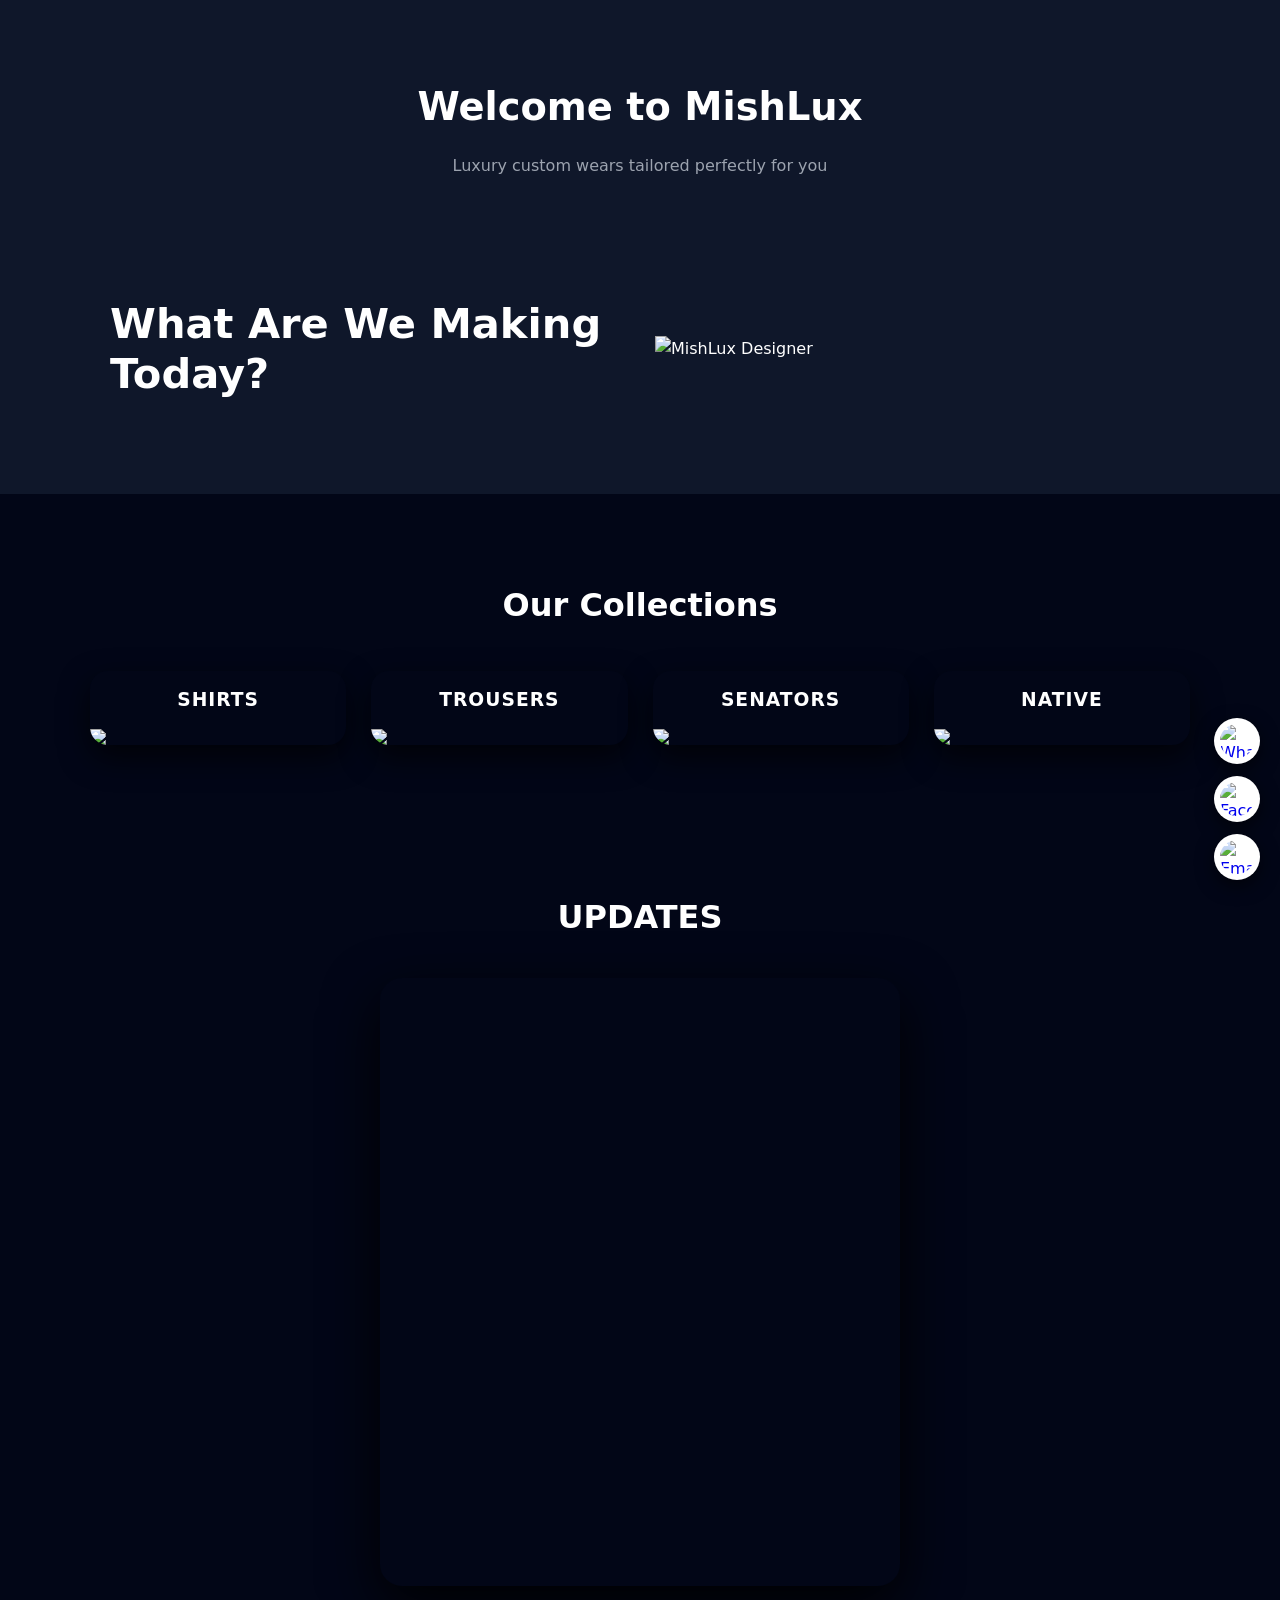
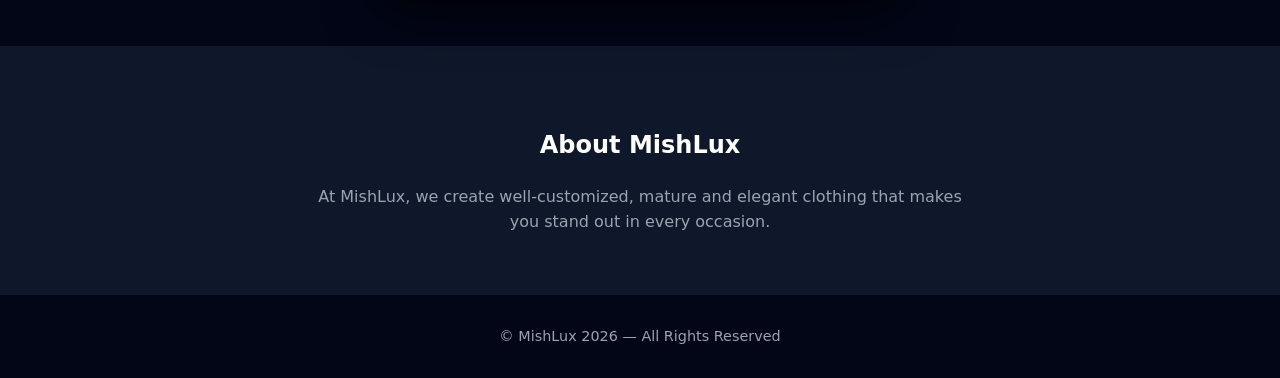
==== index.html @ f06d16fa "Add files via upload" ====
<!DOCTYPE html>
<html lang="en">
<head>
  <meta charset="UTF-8" />
  <meta name="viewport" content="width=device-width, initial-scale=1.0" />

  <title>MishLux Couture | Luxury Custom Wears</title>
  <meta name="description" content="MishLux Couture creates premium custom shirts, trousers, senators and native wears tailored perfectly for men and women. Order directly via WhatsApp.">

  <style>
    :root {
      --primary: #2b67e2;
      --dark: #0f172a;
      --dark-soft: #020617;
      --light: #ffffff;
      --gray: #9ca3af;
    }

    * { box-sizing: border-box; }

    body {
      margin: 0;
      font-family: "Segoe UI", system-ui, sans-serif;
      background: var(--dark);
      color: var(--light);
      line-height: 1.6;
    }

    img {
      max-width: 100%;
      display: block;
    }

    a { text-decoration: none; }

    /* Floating Icons */
    .fixed-icons {
      position: fixed;
      bottom: 20px;
      right: 20px;
      display: flex;
      flex-direction: column;
      gap: 12px;
      z-index: 999;
    }

    .fixed-icons img {
      width: 46px;
      height: 46px;
      border-radius: 50%;
      background: white;
      padding: 6px;
      box-shadow: 0 6px 18px rgba(0,0,0,0.6);
      transition: transform 0.2s ease;
    }

    .fixed-icons img:hover { transform: scale(1.08); }

    /* Header */
    header {
      text-align: center;
      padding: 50px 20px 30px;
    }

    header h1 {
      font-size: 2.4rem;
      margin-bottom: 10px;
    }

    header p {
      color: var(--gray);
      font-size: 1rem;
    }

    /* Hero */
    .hero {
      display: grid;
      grid-template-columns: 1fr 1fr;
      gap: 30px;
      max-width: 1100px;
      margin: 40px auto 60px;
      padding: 0 20px;
      align-items: center;
    }

    .hero h2 {
      font-size: 2.6rem;
      line-height: 1.2;
    }

    @media (max-width: 768px) {
      .hero {
        grid-template-columns: 1fr;
        text-align: center;
      }
      .hero h2 { font-size: 2.1rem; }
    }

    /* Menu */
    section.menu {
      padding: 60px 20px;
      background: var(--dark-soft);
    }

    section.menu h2 {
      text-align: center;
      margin-bottom: 40px;
      font-size: 2rem;
    }

    .grid-container {
      display: grid;
      grid-template-columns: repeat(auto-fit, minmax(220px, 1fr));
      gap: 25px;
      max-width: 1100px;
      margin: auto;
    }

    .grid-item {
      background: #020617;
      border-radius: 18px;
      overflow: hidden;
      box-shadow: 0 12px 30px rgba(0,0,0,0.7);
      cursor: pointer;
      transition: transform 0.3s ease, box-shadow 0.3s ease;
    }

    .grid-item:hover {
      transform: translateY(-7px);
      box-shadow: 0 18px 45px rgba(0,0,0,0.9);
    }

    .grid-item h3 {
      background: #020617;
      margin: 0;
      padding: 14px;
      text-align: center;
      letter-spacing: 1px;
    }

    /* Facebook Feed */
    .facebook-feed {
      padding: 60px 20px;
      background: #020617;
      text-align: center;
    }

    .facebook-feed h2 {
      margin-bottom: 35px;
      font-size: 2rem;
    }

    .fb-wrapper {
      max-width: 520px;
      margin: auto;
      border-radius: 22px;
      overflow: hidden;
      box-shadow: 0 20px 55px rgba(0,0,0,0.95);
    }

    /* About */
    section.about {
      padding: 60px 20px;
      text-align: center;
    }

    section.about p {
      max-width: 650px;
      margin: auto;
      color: var(--gray);
    }

    /* Footer */
    footer {
      background: #020617;
      color: #9ca3af;
      text-align: center;
      padding: 30px 20px;
      font-size: 0.9rem;
    }

    /* Modal */
    .modal {
      position: fixed;
      inset: 0;
      background: rgba(2,6,23,0.85);
      display: none;
      align-items: center;
      justify-content: center;
      z-index: 1000;
    }

    .modal.active { display: flex; }

    .modal-box {
      background: #020617;
      width: 95%;
      max-width: 520px;
      border-radius: 22px;
      padding: 26px;
      box-shadow: 0 20px 50px rgba(0,0,0,0.9);
      animation: pop 0.3s ease;
    }

    @keyframes pop {
      from { transform: scale(0.9); opacity: 0; }
      to { transform: scale(1); opacity: 1; }
    }

    .modal-box h3 {
      text-align: center;
      margin-bottom: 22px;
    }

    .modal-box input,
    .modal-box select,
    .modal-box textarea {
      width: 100%;
      padding: 12px;
      margin-bottom: 12px;
      border-radius: 10px;
      border: 1px solid #1f2937;
      background: #020617;
      color: white;
    }

    .modal-box input::placeholder,
    .modal-box textarea::placeholder {
      color: #6b7280;
    }

    .modal-actions {
      display: flex;
      gap: 10px;
      margin-top: 18px;
    }

    .btn {
      flex: 1;
      padding: 12px;
      border-radius: 30px;
      border: none;
      font-weight: 600;
      cursor: pointer;
    }

    .btn.primary {
      background: var(--primary);
      color: white;
    }

    .btn.cancel {
      background: #1f2937;
      color: #d1d5db;
    }
  </style>
</head>

<body>

  <!-- Floating Icons -->
  <div class="fixed-icons">
    <a href="https://wa.me/2349122613239" target="_blank" rel="noopener noreferrer">
      <img src="icons/Whatsapp.jpg" alt="WhatsApp">
    </a>
    <a href="https://www.facebook.com/share/1Bt8TTTMi4/" target="_blank" rel="noopener noreferrer">
      <img src="icons/Facebook.jpg" alt="Facebook">
    </a>
    <a href="mailto:mishealekpenyong365@gmail.com">
      <img src="icons/Mail.jpg" alt="Email">
    </a>
  </div>

  <!-- Header -->
  <header>
    <h1>Welcome to MishLux</h1>
    <p>Luxury custom wears tailored perfectly for you</p>
  </header>

  <!-- Hero -->
  <section class="hero">
    <h2>What Are We Making Today?</h2>
    <img src="images/mish.png" alt="MishLux Designer">
  </section>

  <!-- Menu -->
  <section class="menu">
    <h2>Our Collections</h2>
    <div class="grid-container">
      <div class="grid-item" onclick="openModal('Shirts')">
        <h3>SHIRTS</h3>
        <img src="images/shirt.jpeg" loading="lazy">
      </div>
      <div class="grid-item" onclick="openModal('Trousers')">
        <h3>TROUSERS</h3>
        <img src="images/trousers.jpeg" loading="lazy">
      </div>
      <div class="grid-item" onclick="openModal('Senators')">
        <h3>SENATORS</h3>
        <img src="images/senator.jpeg" loading="lazy">
      </div>
      <div class="grid-item" onclick="openModal('Native Wear')">
        <h3>NATIVE</h3>
        <img src="images/native.jpeg" loading="lazy">
      </div>
    </div>
  </section>

  <!-- Facebook Feed -->
  <section class="facebook-feed">
    <h2>UPDATES</h2>
    <div class="fb-wrapper">
      <iframe
        src="https://www.facebook.com/plugins/page.php?href=https://www.facebook.com/share/1Bt8TTTMi4/&tabs=timeline&width=500&height=600&adapt_container_width=true"
        width="100%"
        height="600"
        style="border:none;overflow:hidden"
        scrolling="no"
        frameborder="0"
        allow="autoplay; clipboard-write; encrypted-media; picture-in-picture; web-share">
      </iframe>
    </div>
  </section>

  <!-- About -->
  <section class="about">
    <h2>About MishLux</h2>
    <p>
      At MishLux, we create well-customized, mature and elegant clothing that makes you stand out in every occasion.
    </p>
  </section>

  <!-- Footer -->
  <footer>
    © MishLux 2026 — All Rights Reserved
  </footer>

  <!-- Order Modal -->
  <div class="modal" id="orderModal">
    <div class="modal-box">
      <h3 id="productTitle">Order</h3>

      <input type="text" id="customerName" placeholder="Your Name" required>
      <input type="text" id="size" placeholder="Your Size" required>

      <select id="fabric" required>
        <option value="">Select Fabric</option>
        <option>Cotton</option>
        <option>Senator Material</option>
        <option>Ankara</option>
        <option>Custom Fabric</option>
      </select>

      <textarea id="details" rows="3" placeholder="Design details (optional)"></textarea>

      <div class="modal-actions">
        <button class="btn cancel" onclick="closeModal()">Cancel</button>
        <button class="btn primary" onclick="submitOrder()">Send Order</button>
      </div>
    </div>
  </div>

  <script>
    const modal = document.getElementById("orderModal");
    const productTitle = document.getElementById("productTitle");

    function openModal(product) {
      productTitle.textContent = "Order: " + product;
      modal.classList.add("active");
    }

    function closeModal() {
      modal.classList.remove("active");
    }

    function submitOrder() {
      const product = productTitle.textContent.replace("Order: ", "");
      const name = document.getElementById("customerName").value.trim();
      const size = document.getElementById("size").value.trim();
      const fabric = document.getElementById("fabric").value;
      const details = document.getElementById("details").value.trim();

      if (!name || !size || !fabric) {
        alert("Please fill in your name, size and fabric.");
        return;
      }

      const message = `
*MISHLUX ORDER REQUEST*
----------------------
👕 Product: ${product}
👤 Name: ${name}
📏 Size: ${size}
🧵 Fabric: ${fabric}
📝 Details: ${details || "None"}

📍 Sent from MishLux website
`;

      const phone = "2349122613239";
      window.open("https://wa.me/" + phone + "?text=" + encodeURIComponent(message), "_blank");
      closeModal();
    }
  </script>

</body>
</html>
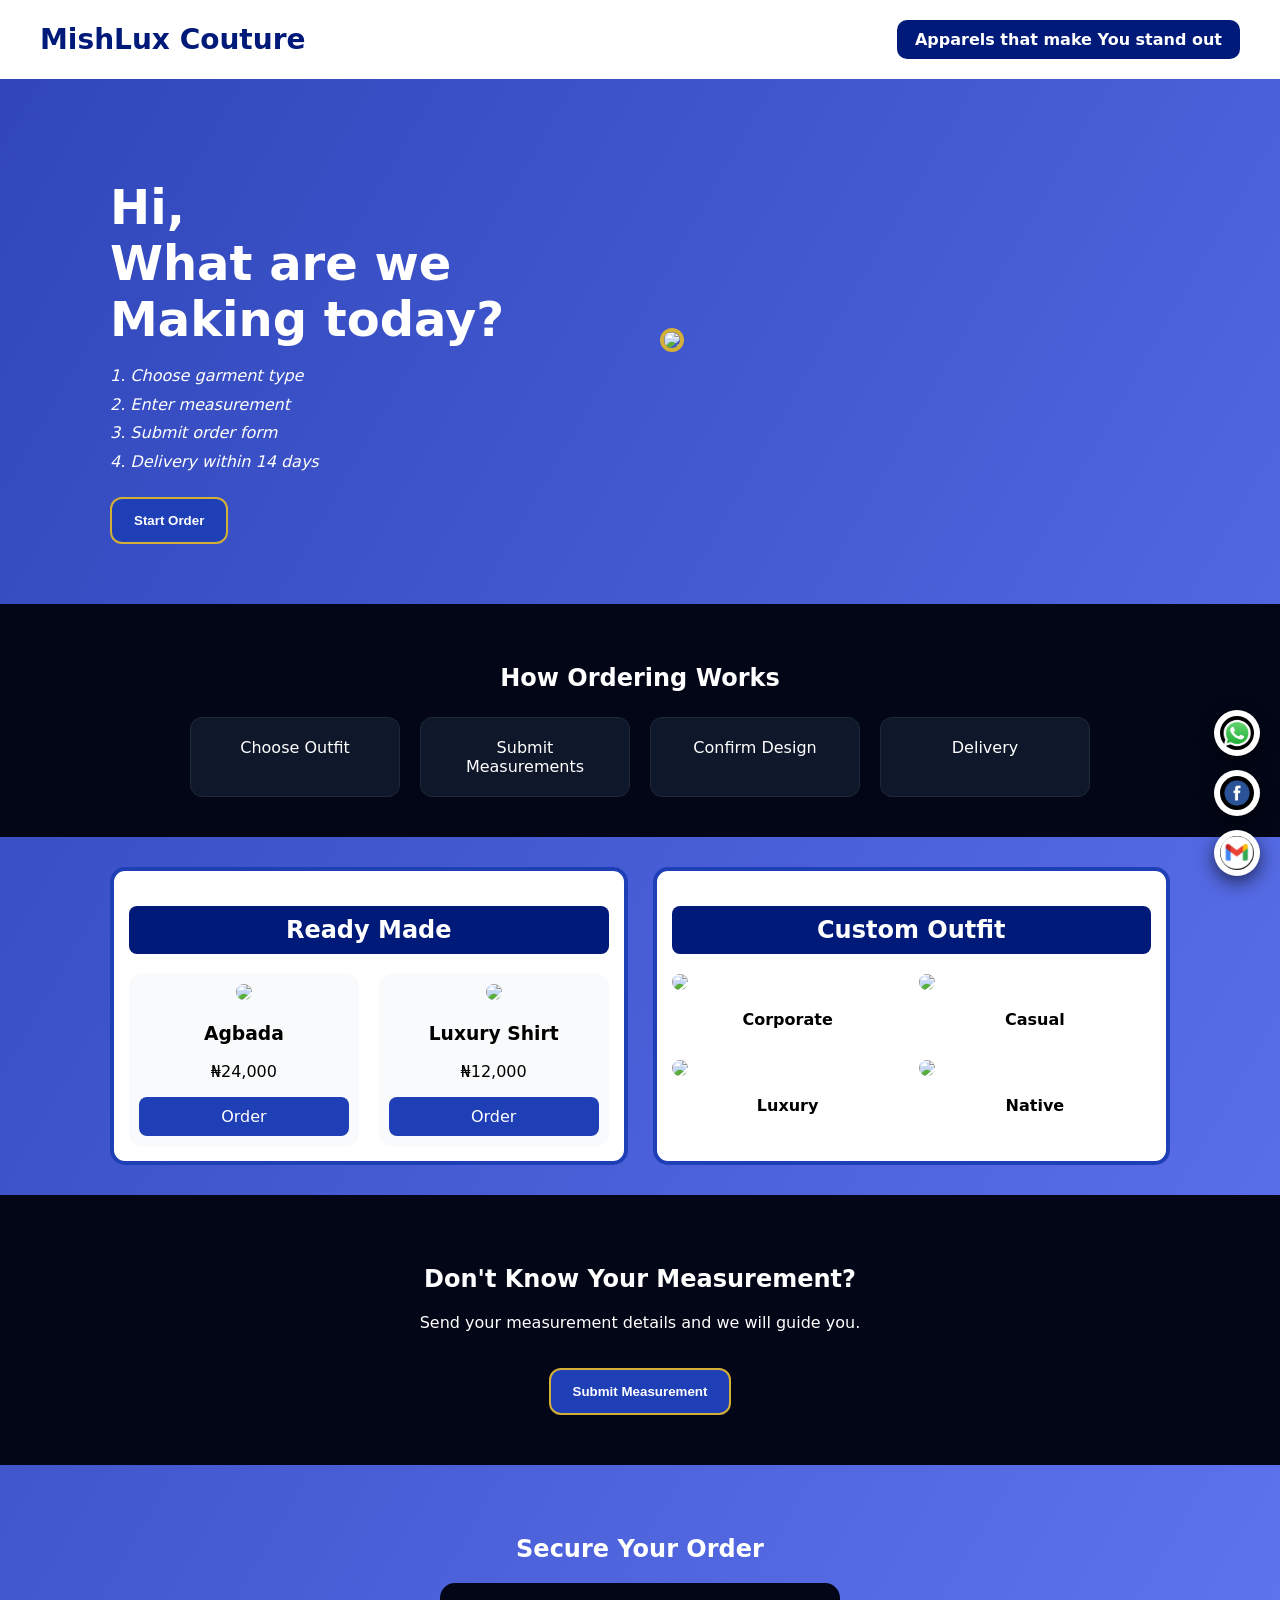
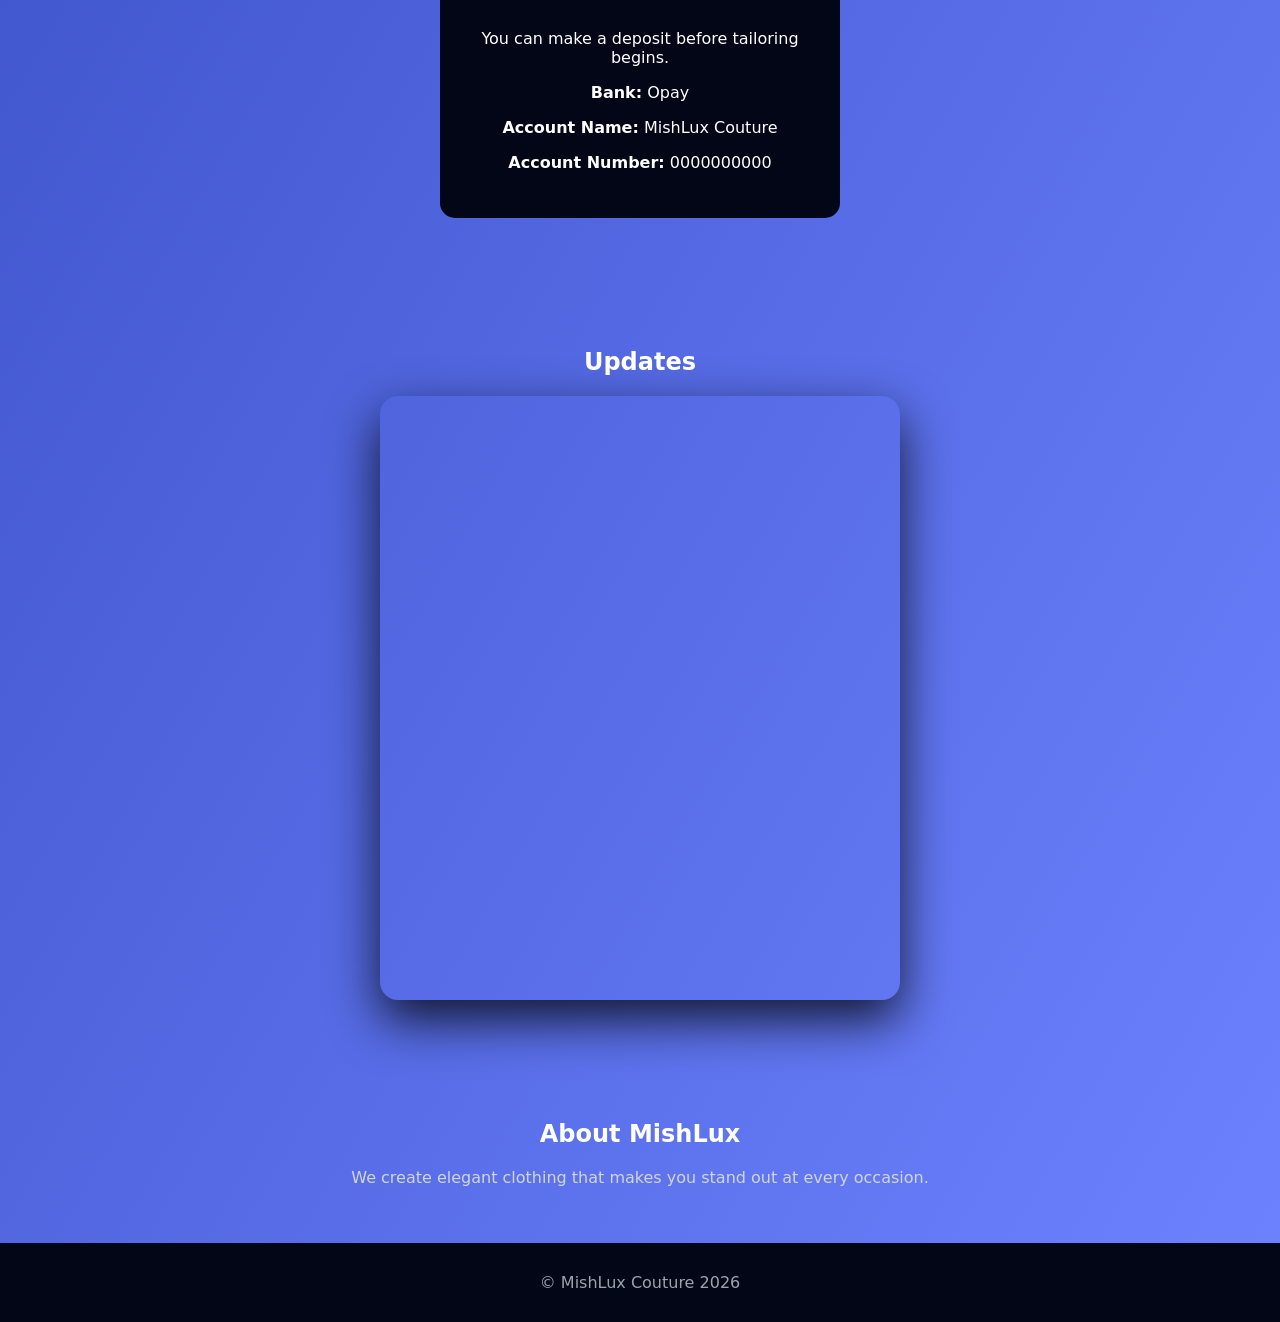
==== commit 39f005a6: "Refactor index.html with new layout and styles" ====
--- a/index.html
+++ b/index.html
@@ -1,407 +1 @@
-<!DOCTYPE html>
-<html lang="en">
-<head>
-  <meta charset="UTF-8" />
-  <meta name="viewport" content="width=device-width, initial-scale=1.0" />
-
-  <title>MishLux Couture | Luxury Custom Wears</title>
-  <meta name="description" content="MishLux Couture creates premium custom shirts, trousers, senators and native wears tailored perfectly for men and women. Order directly via WhatsApp.">
-
-  <style>
-    :root {
-      --primary: #2b67e2;
-      --dark: #0f172a;
-      --dark-soft: #020617;
-      --light: #ffffff;
-      --gray: #9ca3af;
-    }
-
-    * { box-sizing: border-box; }
-
-    body {
-      margin: 0;
-      font-family: "Segoe UI", system-ui, sans-serif;
-      background: var(--dark);
-      color: var(--light);
-      line-height: 1.6;
-    }
-
-    img {
-      max-width: 100%;
-      display: block;
-    }
-
-    a { text-decoration: none; }
-
-    /* Floating Icons */
-    .fixed-icons {
-      position: fixed;
-      bottom: 20px;
-      right: 20px;
-      display: flex;
-      flex-direction: column;
-      gap: 12px;
-      z-index: 999;
-    }
-
-    .fixed-icons img {
-      width: 46px;
-      height: 46px;
-      border-radius: 50%;
-      background: white;
-      padding: 6px;
-      box-shadow: 0 6px 18px rgba(0,0,0,0.6);
-      transition: transform 0.2s ease;
-    }
-
-    .fixed-icons img:hover { transform: scale(1.08); }
-
-    /* Header */
-    header {
-      text-align: center;
-      padding: 50px 20px 30px;
-    }
-
-    header h1 {
-      font-size: 2.4rem;
-      margin-bottom: 10px;
-    }
-
-    header p {
-      color: var(--gray);
-      font-size: 1rem;
-    }
-
-    /* Hero */
-    .hero {
-      display: grid;
-      grid-template-columns: 1fr 1fr;
-      gap: 30px;
-      max-width: 1100px;
-      margin: 40px auto 60px;
-      padding: 0 20px;
-      align-items: center;
-    }
-
-    .hero h2 {
-      font-size: 2.6rem;
-      line-height: 1.2;
-    }
-
-    @media (max-width: 768px) {
-      .hero {
-        grid-template-columns: 1fr;
-        text-align: center;
-      }
-      .hero h2 { font-size: 2.1rem; }
-    }
-
-    /* Menu */
-    section.menu {
-      padding: 60px 20px;
-      background: var(--dark-soft);
-    }
-
-    section.menu h2 {
-      text-align: center;
-      margin-bottom: 40px;
-      font-size: 2rem;
-    }
-
-    .grid-container {
-      display: grid;
-      grid-template-columns: repeat(auto-fit, minmax(220px, 1fr));
-      gap: 25px;
-      max-width: 1100px;
-      margin: auto;
-    }
-
-    .grid-item {
-      background: #020617;
-      border-radius: 18px;
-      overflow: hidden;
-      box-shadow: 0 12px 30px rgba(0,0,0,0.7);
-      cursor: pointer;
-      transition: transform 0.3s ease, box-shadow 0.3s ease;
-    }
-
-    .grid-item:hover {
-      transform: translateY(-7px);
-      box-shadow: 0 18px 45px rgba(0,0,0,0.9);
-    }
-
-    .grid-item h3 {
-      background: #020617;
-      margin: 0;
-      padding: 14px;
-      text-align: center;
-      letter-spacing: 1px;
-    }
-
-    /* Facebook Feed */
-    .facebook-feed {
-      padding: 60px 20px;
-      background: #020617;
-      text-align: center;
-    }
-
-    .facebook-feed h2 {
-      margin-bottom: 35px;
-      font-size: 2rem;
-    }
-
-    .fb-wrapper {
-      max-width: 520px;
-      margin: auto;
-      border-radius: 22px;
-      overflow: hidden;
-      box-shadow: 0 20px 55px rgba(0,0,0,0.95);
-    }
-
-    /* About */
-    section.about {
-      padding: 60px 20px;
-      text-align: center;
-    }
-
-    section.about p {
-      max-width: 650px;
-      margin: auto;
-      color: var(--gray);
-    }
-
-    /* Footer */
-    footer {
-      background: #020617;
-      color: #9ca3af;
-      text-align: center;
-      padding: 30px 20px;
-      font-size: 0.9rem;
-    }
-
-    /* Modal */
-    .modal {
-      position: fixed;
-      inset: 0;
-      background: rgba(2,6,23,0.85);
-      display: none;
-      align-items: center;
-      justify-content: center;
-      z-index: 1000;
-    }
-
-    .modal.active { display: flex; }
-
-    .modal-box {
-      background: #020617;
-      width: 95%;
-      max-width: 520px;
-      border-radius: 22px;
-      padding: 26px;
-      box-shadow: 0 20px 50px rgba(0,0,0,0.9);
-      animation: pop 0.3s ease;
-    }
-
-    @keyframes pop {
-      from { transform: scale(0.9); opacity: 0; }
-      to { transform: scale(1); opacity: 1; }
-    }
-
-    .modal-box h3 {
-      text-align: center;
-      margin-bottom: 22px;
-    }
-
-    .modal-box input,
-    .modal-box select,
-    .modal-box textarea {
-      width: 100%;
-      padding: 12px;
-      margin-bottom: 12px;
-      border-radius: 10px;
-      border: 1px solid #1f2937;
-      background: #020617;
-      color: white;
-    }
-
-    .modal-box input::placeholder,
-    .modal-box textarea::placeholder {
-      color: #6b7280;
-    }
-
-    .modal-actions {
-      display: flex;
-      gap: 10px;
-      margin-top: 18px;
-    }
-
-    .btn {
-      flex: 1;
-      padding: 12px;
-      border-radius: 30px;
-      border: none;
-      font-weight: 600;
-      cursor: pointer;
-    }
-
-    .btn.primary {
-      background: var(--primary);
-      color: white;
-    }
-
-    .btn.cancel {
-      background: #1f2937;
-      color: #d1d5db;
-    }
-  </style>
-</head>
-
-<body>
-
-  <!-- Floating Icons -->
-  <div class="fixed-icons">
-    <a href="https://wa.me/2349122613239" target="_blank" rel="noopener noreferrer">
-      <img src="icons/Whatsapp.jpg" alt="WhatsApp">
-    </a>
-    <a href="https://www.facebook.com/share/1Bt8TTTMi4/" target="_blank" rel="noopener noreferrer">
-      <img src="icons/Facebook.jpg" alt="Facebook">
-    </a>
-    <a href="mailto:mishealekpenyong365@gmail.com">
-      <img src="icons/Mail.jpg" alt="Email">
-    </a>
-  </div>
-
-  <!-- Header -->
-  <header>
-    <h1>Welcome to MishLux</h1>
-    <p>Luxury custom wears tailored perfectly for you</p>
-  </header>
-
-  <!-- Hero -->
-  <section class="hero">
-    <h2>What Are We Making Today?</h2>
-    <img src="images/mish.png" alt="MishLux Designer">
-  </section>
-
-  <!-- Menu -->
-  <section class="menu">
-    <h2>Our Collections</h2>
-    <div class="grid-container">
-      <div class="grid-item" onclick="openModal('Shirts')">
-        <h3>SHIRTS</h3>
-        <img src="images/shirt.jpeg" loading="lazy">
-      </div>
-      <div class="grid-item" onclick="openModal('Trousers')">
-        <h3>TROUSERS</h3>
-        <img src="images/trousers.jpeg" loading="lazy">
-      </div>
-      <div class="grid-item" onclick="openModal('Senators')">
-        <h3>SENATORS</h3>
-        <img src="images/senator.jpeg" loading="lazy">
-      </div>
-      <div class="grid-item" onclick="openModal('Native Wear')">
-        <h3>NATIVE</h3>
-        <img src="images/native.jpeg" loading="lazy">
-      </div>
-    </div>
-  </section>
-
-  <!-- Facebook Feed -->
-  <section class="facebook-feed">
-    <h2>UPDATES</h2>
-    <div class="fb-wrapper">
-      <iframe
-        src="https://www.facebook.com/plugins/page.php?href=https://www.facebook.com/share/1Bt8TTTMi4/&tabs=timeline&width=500&height=600&adapt_container_width=true"
-        width="100%"
-        height="600"
-        style="border:none;overflow:hidden"
-        scrolling="no"
-        frameborder="0"
-        allow="autoplay; clipboard-write; encrypted-media; picture-in-picture; web-share">
-      </iframe>
-    </div>
-  </section>
-
-  <!-- About -->
-  <section class="about">
-    <h2>About MishLux</h2>
-    <p>
-      At MishLux, we create well-customized, mature and elegant clothing that makes you stand out in every occasion.
-    </p>
-  </section>
-
-  <!-- Footer -->
-  <footer>
-    © MishLux 2026 — All Rights Reserved
-  </footer>
-
-  <!-- Order Modal -->
-  <div class="modal" id="orderModal">
-    <div class="modal-box">
-      <h3 id="productTitle">Order</h3>
-
-      <input type="text" id="customerName" placeholder="Your Name" required>
-      <input type="text" id="size" placeholder="Your Size" required>
-
-      <select id="fabric" required>
-        <option value="">Select Fabric</option>
-        <option>Cotton</option>
-        <option>Senator Material</option>
-        <option>Ankara</option>
-        <option>Custom Fabric</option>
-      </select>
-
-      <textarea id="details" rows="3" placeholder="Design details (optional)"></textarea>
-
-      <div class="modal-actions">
-        <button class="btn cancel" onclick="closeModal()">Cancel</button>
-        <button class="btn primary" onclick="submitOrder()">Send Order</button>
-      </div>
-    </div>
-  </div>
-
-  <script>
-    const modal = document.getElementById("orderModal");
-    const productTitle = document.getElementById("productTitle");
-
-    function openModal(product) {
-      productTitle.textContent = "Order: " + product;
-      modal.classList.add("active");
-    }
-
-    function closeModal() {
-      modal.classList.remove("active");
-    }
-
-    function submitOrder() {
-      const product = productTitle.textContent.replace("Order: ", "");
-      const name = document.getElementById("customerName").value.trim();
-      const size = document.getElementById("size").value.trim();
-      const fabric = document.getElementById("fabric").value;
-      const details = document.getElementById("details").value.trim();
-
-      if (!name || !size || !fabric) {
-        alert("Please fill in your name, size and fabric.");
-        return;
-      }
-
-      const message = `
-*MISHLUX ORDER REQUEST*
-----------------------
-👕 Product: ${product}
-👤 Name: ${name}
-📏 Size: ${size}
-🧵 Fabric: ${fabric}
-📝 Details: ${details || "None"}
-
-📍 Sent from MishLux website
-`;
-
-      const phone = "2349122613239";
-      window.open("https://wa.me/" + phone + "?text=" + encodeURIComponent(message), "_blank");
-      closeModal();
-    }
-  </script>
-
-</body>
-</html>+<!DOCTYPE html> <html lang="en"> <head> <meta charset="UTF-8"> <meta name="viewport" content="width=device-width, initial-scale=1.0"> <title>MishLux Couture | Luxury Custom Wears</title> <style> :root{ --blue:#1f3fb7; --gold:#d4af37; --dark:#020617; --gray:#9ca3af; } *{box-sizing:border-box} body{ margin:0; font-family:Segoe UI,system-ui; background:linear-gradient(120deg,#2f45b9,#6d82ff); color:white; } /* HEADER */ .topbar{ display:flex; justify-content:space-between; align-items:center; padding:20px 40px; background:white; color:black; } .logo{ font-size:28px; font-weight:700; color:#001a7a; } .slogan{ background:#001a7a; color:white; padding:10px 18px; border-radius:10px; font-weight:600; } /* HERO */ .hero{ display:grid; grid-template-columns:1fr 1fr; gap:40px; max-width:1100px; margin:auto; padding:60px 20px; align-items:center; } .hero h1{ font-size:48px; margin-bottom:15px; } .steps{ line-height:1.8; font-style:italic; } .hero img{ max-width:350px; border-radius:20px; border:4px solid var(--gold); } /* CTA BUTTON */ .cta{ background:var(--blue); border:2px solid var(--gold); color:white; padding:14px 22px; border-radius:12px; display:inline-block; margin-top:20px; font-weight:600; cursor:pointer; transition:.3s; } .cta:hover{ transform:translateY(-3px); box-shadow:0 8px 25px rgba(0,0,0,.4); } /* ORDER STEPS */ .process{ background:#020617; padding:40px 20px; text-align:center; } .process h2{ margin-bottom:25px; } .steps-grid{ display:grid; grid-template-columns:repeat(auto-fit,minmax(180px,1fr)); gap:20px; max-width:900px; margin:auto; } .step{ background:#0f172a; padding:20px; border-radius:12px; border:1px solid #1f2937; } /* PRODUCT PANELS */ .section{ max-width:1100px; margin:auto; padding:30px 20px; display:grid; grid-template-columns:1fr 1fr; gap:25px; } .panel{ background:white; color:black; border-radius:15px; border:4px solid var(--blue); padding:15px; } .panel h2{ background:#001a7a; color:white; padding:10px; border-radius:8px; text-align:center; } /* PRODUCTS */ .products{ display:flex; gap:20px; margin-top:20px; flex-wrap:wrap; } .product{ flex:1; min-width:160px; text-align:center; background:#f9fafb; border-radius:12px; padding:10px; transition:.3s; } .product:hover{ transform:translateY(-6px); box-shadow:0 15px 30px rgba(0,0,0,.2); } .product img{ width:100%; border-radius:10px; } .cart{ background:var(--blue); color:white; padding:10px; border-radius:8px; margin-top:10px; cursor:pointer; } /* CUSTOM GRID */ .grid{ display:grid; grid-template-columns:1fr 1fr; gap:15px; margin-top:20px; } .grid div{ cursor:pointer; transition:.3s; } .grid div:hover{ transform:scale(1.05); } .grid img{ border-radius:10px; } .grid p{ text-align:center; font-weight:600; } /* MEASUREMENT GUIDE */ .measure{ padding:50px 20px; text-align:center; background:#020617; } .measure button{ margin-top:20px; } /* PAYMENT */ .payment{ padding:50px 20px; text-align:center; } .pay-box{ background:#020617; padding:30px; max-width:400px; margin:auto; border-radius:15px; } /* FACEBOOK */ .facebook-feed{ padding:60px 20px; text-align:center; } .fb-wrapper{ max-width:520px; margin:auto; border-radius:18px; overflow:hidden; box-shadow:0 20px 50px rgba(0,0,0,0.8); } /* ABOUT */ .about{ text-align:center; padding:40px 20px; max-width:700px; margin:auto; } .about p{ color:#d1d5db; } /* FOOTER */ footer{ text-align:center; padding:30px; background:#020617; color:#9ca3af; } /* FLOATING ICONS */ .fixed-icons{ position:fixed; bottom:20px; right:20px; display:flex; flex-direction:column; gap:10px; z-index:999; } .fixed-icons img{ width:46px; height:46px; border-radius:50%; background:white; padding:6px; box-shadow:0 6px 18px rgba(0,0,0,0.6); } /* MODAL */ .modal{ position:fixed; inset:0; background:rgba(2,6,23,0.9); display:none; align-items:center; justify-content:center; } .modal.active{display:flex} .modal-box{ background:#020617; padding:25px; border-radius:15px; width:90%; max-width:450px; } .modal-box input, .modal-box select, .modal-box textarea{ width:100%; padding:10px; margin-bottom:10px; border-radius:8px; border:1px solid #1f2937; background:#020617; color:white; } .modal-actions{ display:flex; gap:10px; } .btn{ flex:1; padding:10px; border:none; border-radius:20px; cursor:pointer; } .primary{background:var(--blue);color:white} .cancel{background:#374151;color:white} /* MOBILE */ @media(max-width:768px){ .hero{ grid-template-columns:1fr; text-align:center; } .section{ grid-template-columns:1fr; } .hero h1{ font-size:36px; } } </style> </head> <body> <div class="fixed-icons"> <a href="https://wa.me/2349122613239"><img src="icons/Whatsapp.jpg"></a> <a href="https://www.facebook.com/share/1Bt8TTTMi4/"><img src="icons/Facebook.jpg"></a> <a href="mailto:mishealekpenyong365@gmail.com"><img src="icons/Mail.jpg"></a> </div> <div class="topbar"> <div class="logo">MishLux Couture</div> <div class="slogan">Apparels that make You stand out</div> </div> <section class="hero"> <div> <h1>Hi,<br>What are we Making today?</h1> <div class="steps"> 1. Choose garment type<br> 2. Enter measurement<br> 3. Submit order form<br> 4. Delivery within 14 days </div> <button class="cta" onclick="openModal('Custom Outfit')"> Start Order </button> </div> <div> <img src="images/mish.png"> </div> </section> <section class="process"> <h2>How Ordering Works</h2> <div class="steps-grid"> <div class="step">Choose Outfit</div> <div class="step">Submit Measurements</div> <div class="step">Confirm Design</div> <div class="step">Delivery</div> </div> </section> <section class="section"> <div class="panel"> <h2>Ready Made</h2> <div class="products"> <div class="product"> <img src="images/agbada.jpg"> <h3>Agbada</h3> <p>₦24,000</p> <div class="cart" onclick="openModal('Agbada')">Order</div> </div> <div class="product"> <img src="images/luxuryshirt.jpg"> <h3>Luxury Shirt</h3> <p>₦12,000</p> <div class="cart" onclick="openModal('Luxury Shirt')">Order</div> </div> </div> </div> <div class="panel"> <h2>Custom Outfit</h2> <div class="grid"> <div onclick="openModal('Corporate Outfit')"> <img src="images/corporate.jpg"> <p>Corporate</p> </div> <div onclick="openModal('Casual Outfit')"> <img src="images/casual.jpg"> <p>Casual</p> </div> <div onclick="openModal('Luxury Outfit')"> <img src="images/luxury.jpg"> <p>Luxury</p> </div> <div onclick="openModal('Native Outfit')"> <img src="images/native.jpg"> <p>Native</p> </div> </div> </div> </section> <section class="measure"> <h2>Don't Know Your Measurement?</h2> <p>Send your measurement details and we will guide you.</p> <button class="cta" onclick="openModal('Measurement Submission')"> Submit Measurement </button> </section> <section class="payment"> <h2>Secure Your Order</h2> <div class="pay-box"> <p>You can make a deposit before tailoring begins.</p> <p><b>Bank:</b> Opay</p> <p><b>Account Name:</b> MishLux Couture</p> <p><b>Account Number:</b> 0000000000</p> </div> </section> <section class="facebook-feed"> <h2>Updates</h2> <div class="fb-wrapper"> <iframe src="https://www.facebook.com/plugins/page.php?href=https://www.facebook.com/share/1Bt8TTTMi4/&tabs=timeline&width=500&height=600" width="100%" height="600" style="border:none;overflow:hidden" scrolling="no"> </iframe> </div> </section> <section class="about"> <h2>About MishLux</h2> <p> We create elegant clothing that makes you stand out at every occasion. </p> </section> <footer> © MishLux Couture 2026 </footer> <div class="modal" id="orderModal"> <div class="modal-box"> <h3 id="productTitle">Order</h3> <input id="customerName" placeholder="Your Name"> <input id="size" placeholder="Your Size"> <select id="fabric"> <option value="">Select Fabric</option> <option>Cotton</option> <option>Senator Material</option> <option>Ankara</option> <option>Custom Fabric</option> </select> <textarea id="details" placeholder="Design details"></textarea> <div class="modal-actions"> <button class="btn cancel" onclick="closeModal()">Cancel</button> <button class="btn primary" onclick="submitOrder()">Send Order</button> </div> </div> </div> <script> const modal=document.getElementById("orderModal"); const productTitle=document.getElementById("productTitle"); function openModal(product){ productTitle.textContent="Order: "+product; modal.classList.add("active"); } function closeModal(){ modal.classList.remove("active"); } function submitOrder(){ const product=productTitle.textContent.replace("Order: ",""); const name=document.getElementById("customerName").value; const size=document.getElementById("size").value; const fabric=document.getElementById("fabric").value; const details=document.getElementById("details").value; if(!name||!size||!fabric){ alert("Please fill name, size and fabric"); return; } const message= `*MISHLUX ORDER REQUEST* Product: ${product} Name: ${name} Size: ${size} Fabric: ${fabric} Details: ${details||"None"} Sent from MishLux Website`; window.open("https://wa.me/2349122613239?text="+encodeURIComponent(message)); closeModal(); } </script> </body> </html> 
